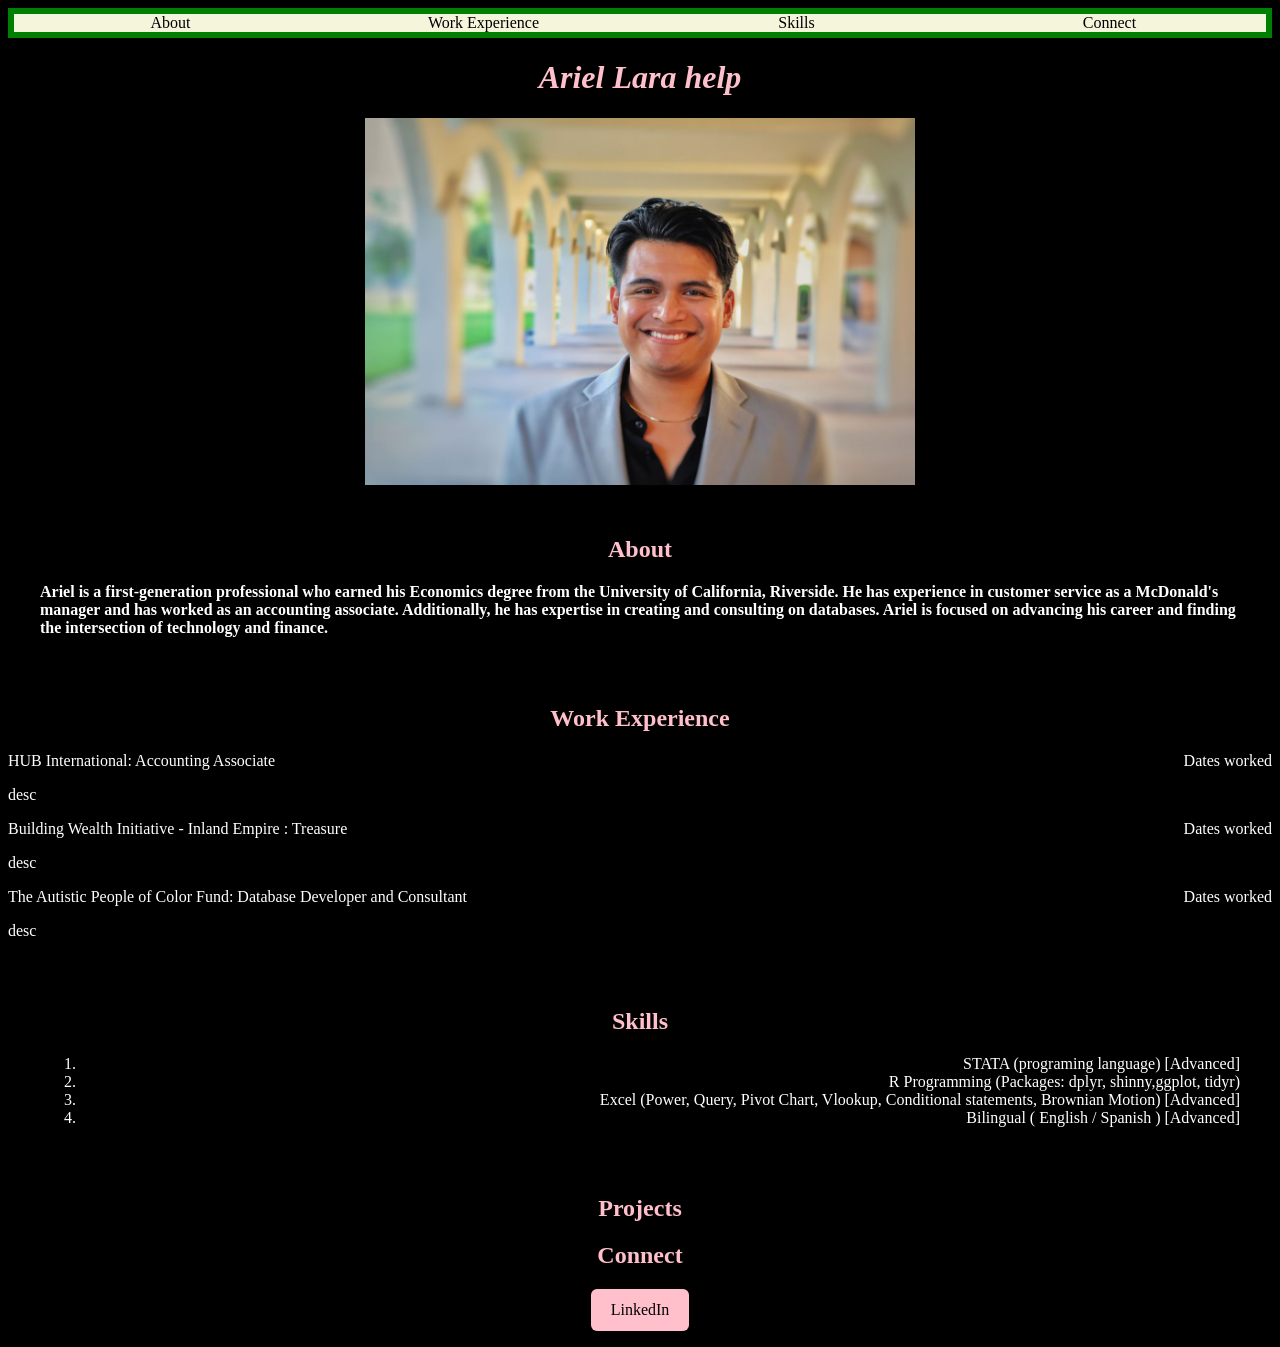
==== booilerplate/index.html @ 80eb22d2 "formatted styles added" ====
<!doctype html>
<html lang="en">
  <head>
    <meta charset="UTF-8" />
    <meta name="viewport" content="width=device-width, initial-scale=1.0" />
    <title>Ariel Lara's Portfolio</title>
    <link rel="stylesheet" href="css/index.css" />

    <nav class="navBars">
      <a class="navBar">About</a>
      <a class="navBar">Work Experience</a>
      <a class="navBar">Skills</a>
      <a class="navBar">Connect</a>
    </nav>
  </head>

  <body>
    <h1>Ariel Lara help</h1>
    <section id="Professional headshot">
      <img
        src="Andre.jpg"
        alt="Professional headshot"
        width="550"
        height="auto"
      />
    </section>
    <section id="about">
      <h2>About</h2>
      <p>
        Ariel is a first-generation professional who earned his Economics degree
        from the University of California, Riverside. He has experience in
        customer service as a McDonald's manager and has worked as an accounting
        associate. Additionally, he has expertise in creating and consulting on
        databases. Ariel is focused on advancing his career and finding the
        intersection of technology and finance.
      </p>
    </section>
    <section id="work-experience">
      <h2>Work Experience</h2>

      <div class="Experiences">
        <div class="expName">HUB International: Accounting Associate</div>
        <div class="expDate">Dates worked</div>
      </div>
      <p class="expDesc">desc</p>

      <div class="Experiences">
        <div class="expName">
          Building Wealth Initiative - Inland Empire : Treasure
        </div>
        <div class="expDate">Dates worked</div>
      </div>
      <p class="expDesc">desc</p>

      <div class="Experiences">
        <div class="expName">
          The Autistic People of Color Fund: Database Developer and Consultant
        </div>
        <div class="expDate">Dates worked</div>
      </div>
      <p class="expDesc">desc</p>
    </section>
    <section id="skills">
      <h2>Skills</h2>

      <ol>
        <li>STATA (programing language) [Advanced]</li>
        <li>R Programming (Packages: dplyr, shinny,ggplot, tidyr)</li>
        <li>
          Excel (Power, Query, Pivot Chart, Vlookup, Conditional statements,
          Brownian Motion) [Advanced]
        </li>
        <li>Bilingual ( English / Spanish ) [Advanced]</li>
      </ol>
    </section>
    <section id="Projects">
      <h2>Projects</h2>
      <ul></ul>
    </section>

    <section id="connect">
      <h2>Connect</h2>
      <p class="LinkedIn">
        <a
          class="btn"
          href="https://www.linkedin.com/in/andre-lara-sanchez"
          target="_blank"
        >
          LinkedIn</a
        >
      </p>
    </section>
  </body>
</html>
---- booilerplate/css/index.css ----
.navBars {
  position: sticky;
  top: 0;
  color: black;
  background-color: beige;
  border: 6px solid green;
  text-align: center;
  display: flex;
}

.navBar {
  position: sticky;
  flex: 1;
}

body {
  color: white;
  background-color: black;
}

h1 {
  text-align: center;
  font-style: italic;
  color: pink;
}

h2 {
  text-align: center;
  color: pink;
}

.Experiences {
  display: flex;
}

.expName {
  flex: 1;
}

#about {
  margin-bottom: 1rem;
  padding: 2rem;
  text-align: left;
  font-weight: bold;
}

#skills {
  padding: 2rem;
  text-align: right;
}

.LinkedIn {
  display: flex;
}

.btn {
  padding: 0.75rem 1.25rem;
  background-color: pink;
  color: black;
  text-decoration: none;
  border-radius: 6px;
  margin: 0 auto;
}

img {
  margin: 0 auto;
  padding: 0 25px;
  display: flex;
}
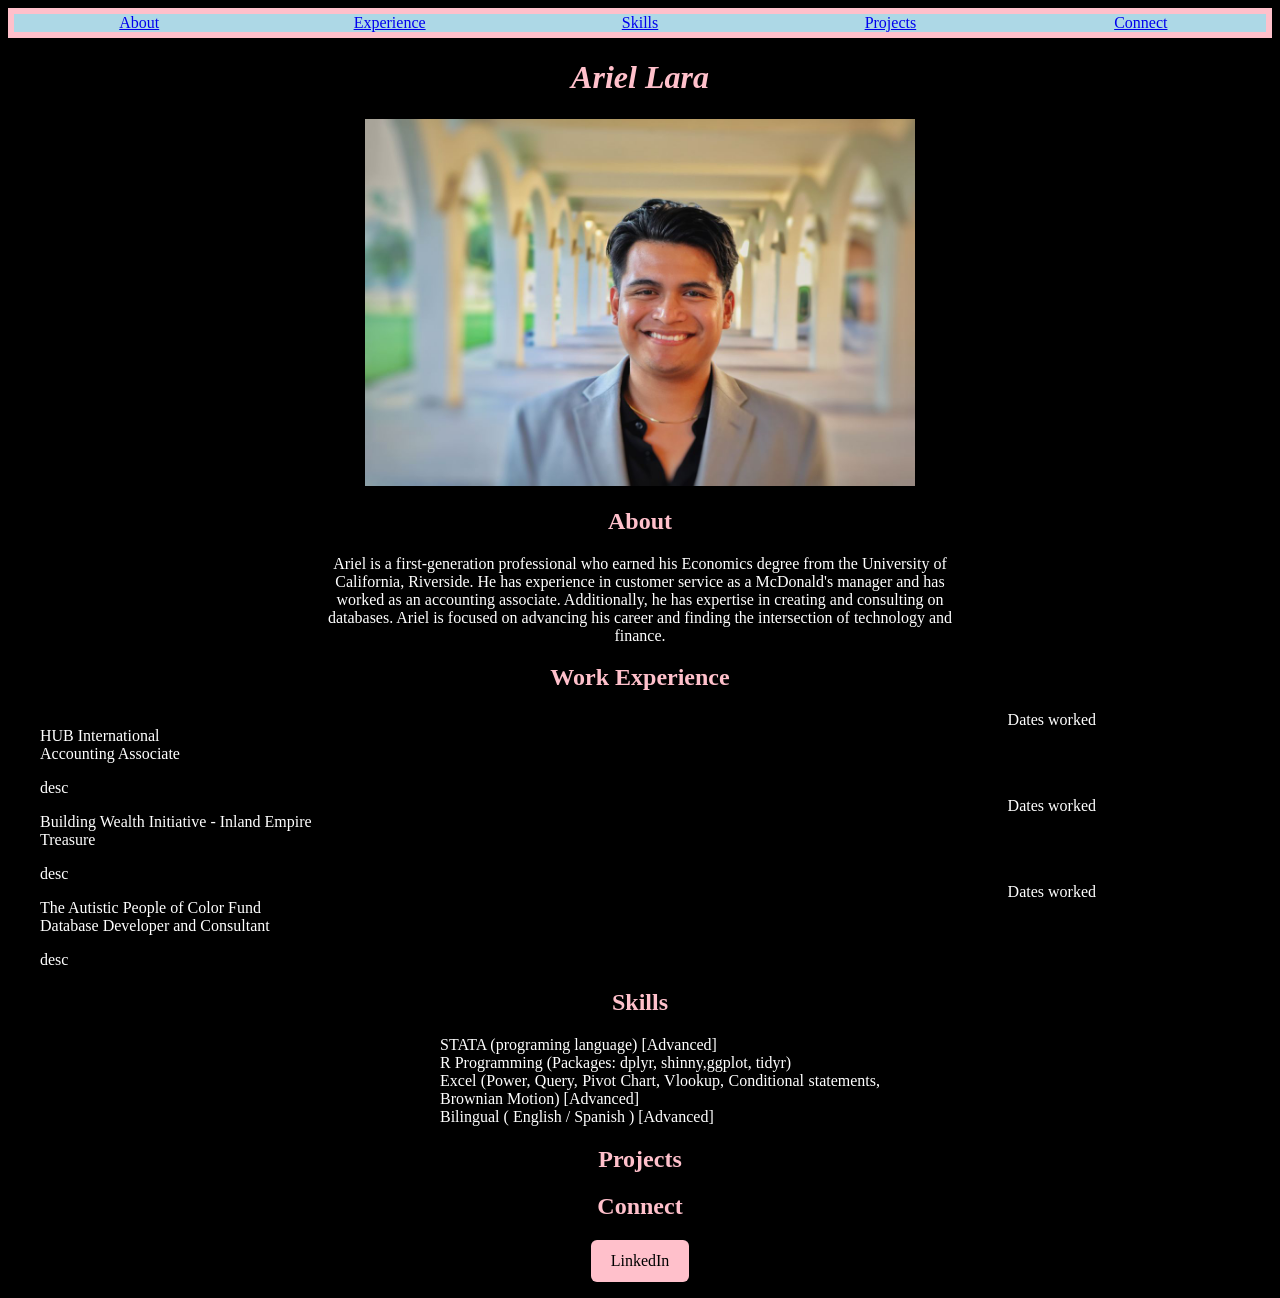
==== commit c95d0f10: "responsiveness added" ====
--- a/booilerplate/index.html
+++ b/booilerplate/index.html
@@ -7,15 +7,16 @@
     <link rel="stylesheet" href="css/index.css" />
 
     <nav class="navBars">
-      <a class="navBar">About</a>
-      <a class="navBar">Work Experience</a>
-      <a class="navBar">Skills</a>
-      <a class="navBar">Connect</a>
+      <a class="navBar" href="#about">About</a>
+      <a class="navBar" href="#work-experience">Experience</a>
+      <a class="navBar" href="#skills">Skills</a>
+      <a class="navBar" href="#Projects">Projects</a>
+      <a class="navBar" href="#connect">Connect</a>
     </nav>
   </head>
 
   <body>
-    <h1>Ariel Lara help</h1>
+    <h1>Ariel Lara</h1>
     <section id="Professional headshot">
       <img
         src="Andre.jpg"
@@ -26,51 +27,57 @@
     </section>
     <section id="about">
       <h2>About</h2>
-      <p>
+      <div class="aboutMeSummary">
         Ariel is a first-generation professional who earned his Economics degree
         from the University of California, Riverside. He has experience in
         customer service as a McDonald's manager and has worked as an accounting
         associate. Additionally, he has expertise in creating and consulting on
         databases. Ariel is focused on advancing his career and finding the
         intersection of technology and finance.
-      </p>
+      </div>
     </section>
     <section id="work-experience">
       <h2>Work Experience</h2>
+      <div class="Experiences">
+        <div class="exp expComp">HUB International</div>
+        <div class="exp expDate">Dates worked</div>
+      </div>
+      <div class="exp expRole">Accounting Associate</div>
+      <p class="exp expDesc">desc</p>
 
       <div class="Experiences">
-        <div class="expName">HUB International: Accounting Associate</div>
-        <div class="expDate">Dates worked</div>
+        <div class="exp expComp">
+          Building Wealth Initiative - Inland Empire
+        </div>
+        <div class="exp expDate">Dates worked</div>
       </div>
-      <p class="expDesc">desc</p>
+      <div class="exp expRole">Treasure</div>
+      <p class="exp expDesc">desc</p>
 
       <div class="Experiences">
-        <div class="expName">
-          Building Wealth Initiative - Inland Empire : Treasure
-        </div>
-        <div class="expDate">Dates worked</div>
+        <div class="exp expComp">The Autistic People of Color Fund</div>
+        <div class="exp expDate">Dates worked</div>
       </div>
-      <p class="expDesc">desc</p>
-
-      <div class="Experiences">
-        <div class="expName">
-          The Autistic People of Color Fund: Database Developer and Consultant
-        </div>
-        <div class="expDate">Dates worked</div>
-      </div>
-      <p class="expDesc">desc</p>
+      <div class="exp expRole">Database Developer and Consultant</div>
+      <p class="exp expDesc">desc</p>
     </section>
     <section id="skills">
       <h2>Skills</h2>
 
-      <ol>
-        <li>STATA (programing language) [Advanced]</li>
-        <li>R Programming (Packages: dplyr, shinny,ggplot, tidyr)</li>
-        <li>
+      <ol class="skill">
+        <ul>
+          STATA (programing language) [Advanced]
+        </ul>
+        <ul>
+          R Programming (Packages: dplyr, shinny,ggplot, tidyr)
+        </ul>
+        <ul>
           Excel (Power, Query, Pivot Chart, Vlookup, Conditional statements,
           Brownian Motion) [Advanced]
-        </li>
-        <li>Bilingual ( English / Spanish ) [Advanced]</li>
+        </ul>
+        <ul>
+          Bilingual ( English / Spanish ) [Advanced]
+        </ul>
       </ol>
     </section>
     <section id="Projects">
--- a/booilerplate/css/index.css
+++ b/booilerplate/css/index.css
@@ -1,21 +1,14 @@
-.navBars {
-  position: sticky;
-  top: 0;
-  color: black;
-  background-color: beige;
-  border: 6px solid green;
-  text-align: center;
-  display: flex;
-}
-
-.navBar {
-  position: sticky;
-  flex: 1;
-}
+/* Moblie first design */
 
 body {
   color: white;
   background-color: black;
+}
+
+img {
+  max-width: 100%;
+  display: block;
+  padding: 0.1em;
 }
 
 h1 {
@@ -29,25 +22,51 @@
   color: pink;
 }
 
+.navBars {
+  position: sticky;
+  top: 0;
+  background-color: lightblue;
+  border: 6px solid pink;
+  text-align: center;
+  display: flex;
+  justify-content: space-between;
+}
+
+.navBar {
+  flex: 1;
+}
+
+/* About me */
+
+.aboutMeSummary {
+  text-align: center;
+  margin: 0 auto;
+  padding: 0 4em;
+}
+
+/* Experinces section */
+
 .Experiences {
   display: flex;
 }
 
-.expName {
-  flex: 1;
+.exp {
+  margin: 0 auto;
+  padding: 0.2em;
 }
 
-#about {
-  margin-bottom: 1rem;
-  padding: 2rem;
-  text-align: left;
-  font-weight: bold;
+.expComp {
+  flex: 1;
+  padding-bottom: 0.05em;
 }
 
-#skills {
-  padding: 2rem;
-  text-align: right;
+.expDesc {
+  padding: 1em;
 }
+
+/* Skills section */
+
+/* Contact section */
 
 .LinkedIn {
   display: flex;
@@ -62,8 +81,60 @@
   margin: 0 auto;
 }
 
-img {
-  margin: 0 auto;
-  padding: 0 25px;
-  display: flex;
+/* ipad layout */
+@media (min-width: 60em) {
+  img {
+    margin: 0 auto;
+  }
+
+  .aboutMeSummary {
+    width: 50%;
+  }
+
+  .Experiences {
+    width: 70rem;
+  }
+  .exp {
+    margin: 0 auto;
+    padding: 0 2rem;
+  }
+
+  .expComp {
+    padding-top: 1rem;
+  }
+
+  .expRole {
+    padding-bottom: 1rem;
+  }
+
+  .skill {
+    text-align: justify;
+    margin: 0 auto;
+    padding: 0 20em;
+    width: 30em;
+  }
 }
+
+/* desktop layout */
+
+@media (min-width: 85em) {
+  body {
+    background-color: pink;
+    color: black;
+  }
+  h2 {
+    color: lightblue;
+    background-color: beige;
+  }
+  .aboutMeSummary {
+    width: 30%;
+  }
+  .exp {
+    margin: 0 auto;
+    padding: 0 3rem;
+  }
+  .btn {
+    background-color: black;
+    color: white;
+  }
+}
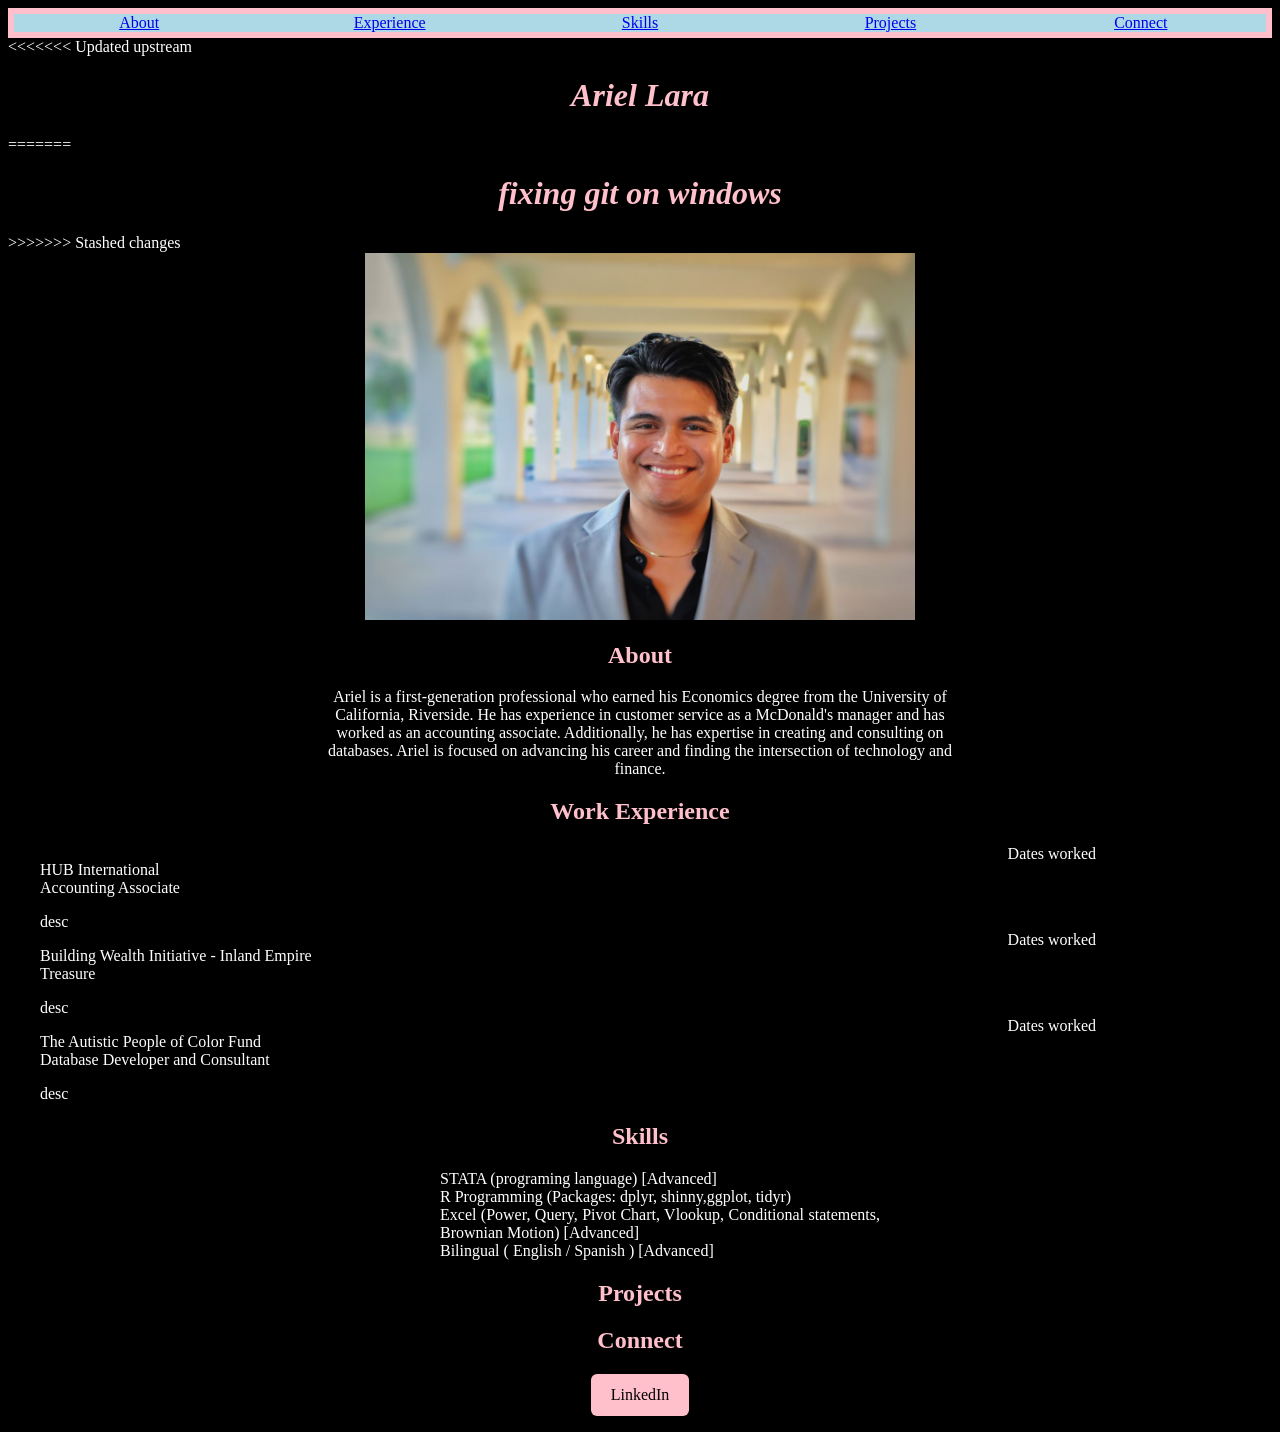
==== commit b956cdfb: "changing to fix git on windows" ====
--- a/booilerplate/index.html
+++ b/booilerplate/index.html
@@ -16,7 +16,11 @@
   </head>
 
   <body>
+<<<<<<< Updated upstream
     <h1>Ariel Lara</h1>
+=======
+    <h1>fixing git on windows</h1>
+>>>>>>> Stashed changes
     <section id="Professional headshot">
       <img
         src="Andre.jpg"
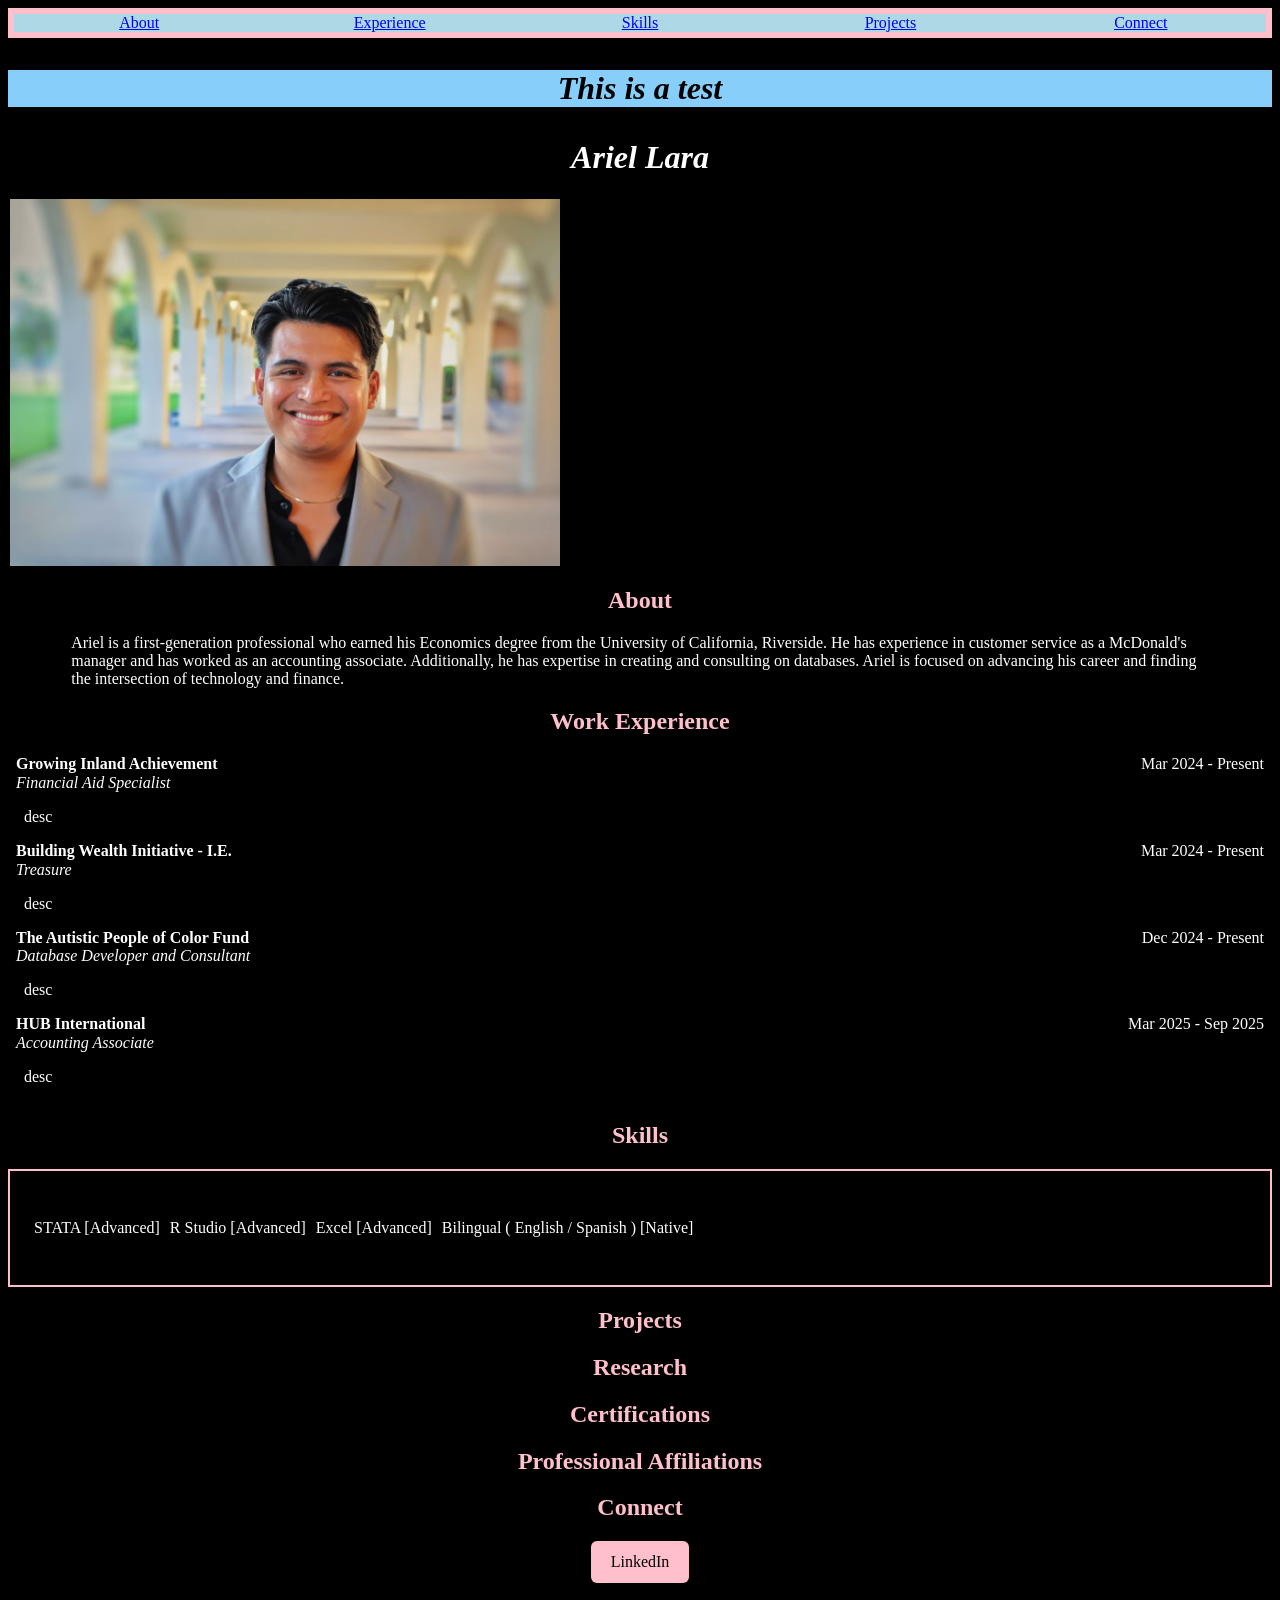
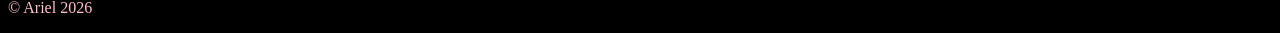
==== commit 4e3a3977: "js added, created footer and skills" ====
--- a/booilerplate/index.html
+++ b/booilerplate/index.html
@@ -16,12 +16,8 @@
   </head>
 
   <body>
-<<<<<<< Updated upstream
-    <h1>Ariel Lara</h1>
-=======
-    <h1>fixing git on windows</h1>
->>>>>>> Stashed changes
-    <section id="Professional headshot">
+    <h1 class="nameHeader">Ariel Lara</h1>
+    <section id="professional-headshot">
       <img
         src="Andre.jpg"
         alt="Professional headshot"
@@ -29,6 +25,7 @@
         height="auto"
       />
     </section>
+    
     <section id="about">
       <h2>About</h2>
       <div class="aboutMeSummary">
@@ -40,53 +37,61 @@
         intersection of technology and finance.
       </div>
     </section>
+    
     <section id="work-experience">
       <h2>Work Experience</h2>
       <div class="Experiences">
-        <div class="exp expComp">HUB International</div>
-        <div class="exp expDate">Dates worked</div>
+        <div class="exp expComp">Growing Inland Achievement</div>
+        <div class="exp expDate">Mar 2024 - Present</div>
       </div>
-      <div class="exp expRole">Accounting Associate</div>
+      <div class="exp expRole">Financial Aid Specialist</div>
       <p class="exp expDesc">desc</p>
 
       <div class="Experiences">
         <div class="exp expComp">
-          Building Wealth Initiative - Inland Empire
+          Building Wealth Initiative - I.E.
         </div>
-        <div class="exp expDate">Dates worked</div>
+        <div class="exp expDate">Mar 2024 - Present</div>
       </div>
       <div class="exp expRole">Treasure</div>
       <p class="exp expDesc">desc</p>
 
       <div class="Experiences">
         <div class="exp expComp">The Autistic People of Color Fund</div>
-        <div class="exp expDate">Dates worked</div>
+        <div class="exp expDate">Dec 2024 - Present</div>
       </div>
       <div class="exp expRole">Database Developer and Consultant</div>
       <p class="exp expDesc">desc</p>
+
+    <div class="Experiences">
+      <div class="exp expComp">HUB International</div>
+      <div class="exp expDate">Mar 2025 - Sep 2025</div>
+    </div>
+    <div class="exp expRole">Accounting Associate</div>
+    <p class="exp expDesc">desc</p>
     </section>
+    
     <section id="skills">
       <h2>Skills</h2>
+        <ul></ul>
+    </section>
 
-      <ol class="skill">
-        <ul>
-          STATA (programing language) [Advanced]
-        </ul>
-        <ul>
-          R Programming (Packages: dplyr, shinny,ggplot, tidyr)
-        </ul>
-        <ul>
-          Excel (Power, Query, Pivot Chart, Vlookup, Conditional statements,
-          Brownian Motion) [Advanced]
-        </ul>
-        <ul>
-          Bilingual ( English / Spanish ) [Advanced]
-        </ul>
-      </ol>
-    </section>
     <section id="Projects">
       <h2>Projects</h2>
       <ul></ul>
+    </section>
+
+    <section id="Research">
+      <h2>Research</h2>   
+    </section>
+
+    <section id="Certifications">
+          <h2>Certifications </h2>        
+     </section>
+
+    
+    <section id="Professional-Affiliations">
+      <h2>Professional Affiliations </h2>
     </section>
 
     <section id="connect">
@@ -100,6 +105,11 @@
           LinkedIn</a
         >
       </p>
-    </section>
+
+    <footer class="copyright">
+    
+    </footer>
+    <script src="js/index.js" defer ></script>    
   </body>
+  
 </html>
--- a/booilerplate/css/index.css
+++ b/booilerplate/css/index.css
@@ -14,7 +14,7 @@
 h1 {
   text-align: center;
   font-style: italic;
-  color: pink;
+  color: white;
 }
 
 h2 {
@@ -39,9 +39,9 @@
 /* About me */
 
 .aboutMeSummary {
-  text-align: center;
+  text-align: left;
   margin: 0 auto;
-  padding: 0 4em;
+  width: 90%;
 }
 
 /* Experinces section */
@@ -52,12 +52,17 @@
 
 .exp {
   margin: 0 auto;
-  padding: 0.2em;
+  padding: 0 0.5em;
 }
 
 .expComp {
   flex: 1;
   padding-bottom: 0.05em;
+  font-weight: bold;
+}
+
+.expRole {
+  font-style: italic;
 }
 
 .expDesc {
@@ -65,6 +70,16 @@
 }
 
 /* Skills section */
+
+.flex-list {
+  display: flex;
+  list-style: none;
+  gap: 10px;
+  margin: 0 auto;
+  border: 2px solid pink;  
+  padding: 3rem 1.5em;
+
+}
 
 /* Contact section */
 
@@ -81,8 +96,8 @@
   margin: 0 auto;
 }
 
-/* ipad layout */
-@media (min-width: 60em) {
+/* ipad layout 
+@media (min-width: 5em) {
   img {
     margin: 0 auto;
   }
@@ -108,14 +123,13 @@
   }
 
   .skill {
-    text-align: justify;
+    text-align: left;
     margin: 0 auto;
-    padding: 0 20em;
-    width: 30em;
-  }
+     padding: 0 20em; 
+    width: 30em; } 
 }
 
-/* desktop layout */
+ desktop layout 
 
 @media (min-width: 85em) {
   body {
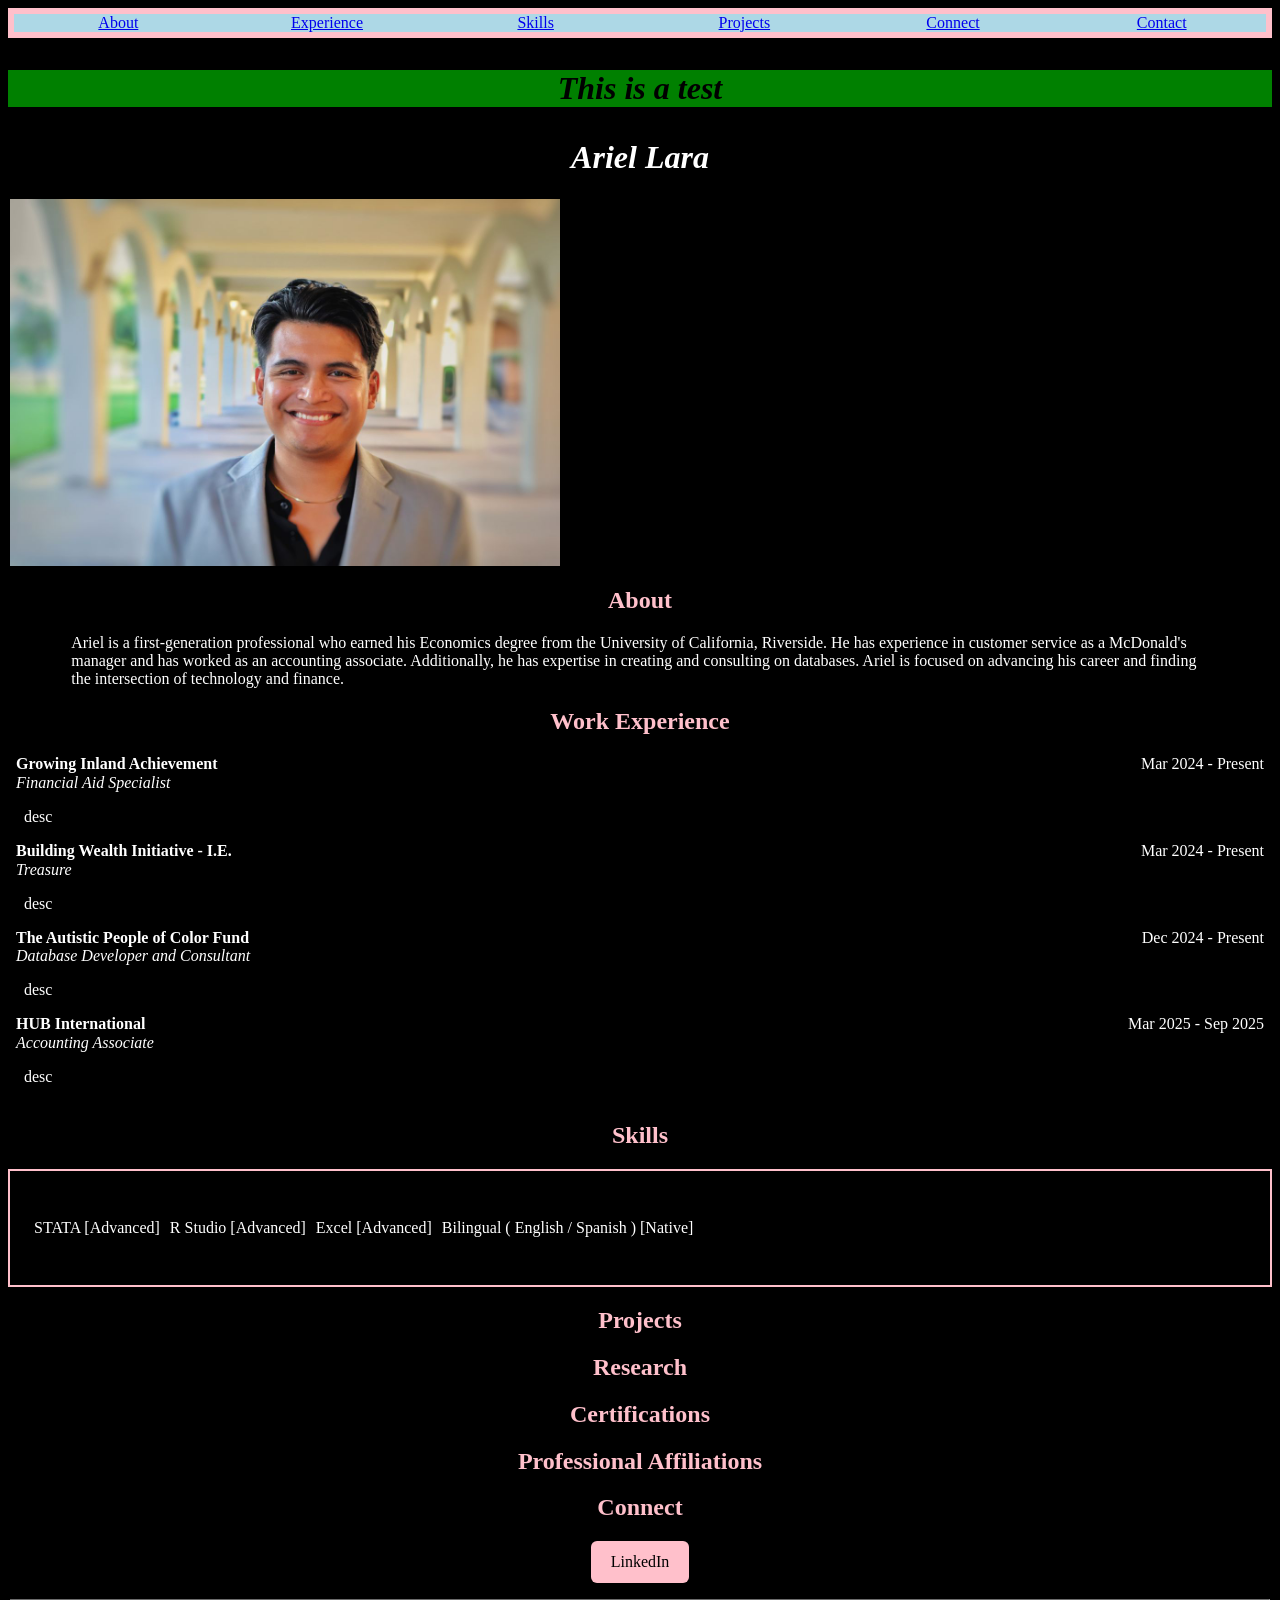
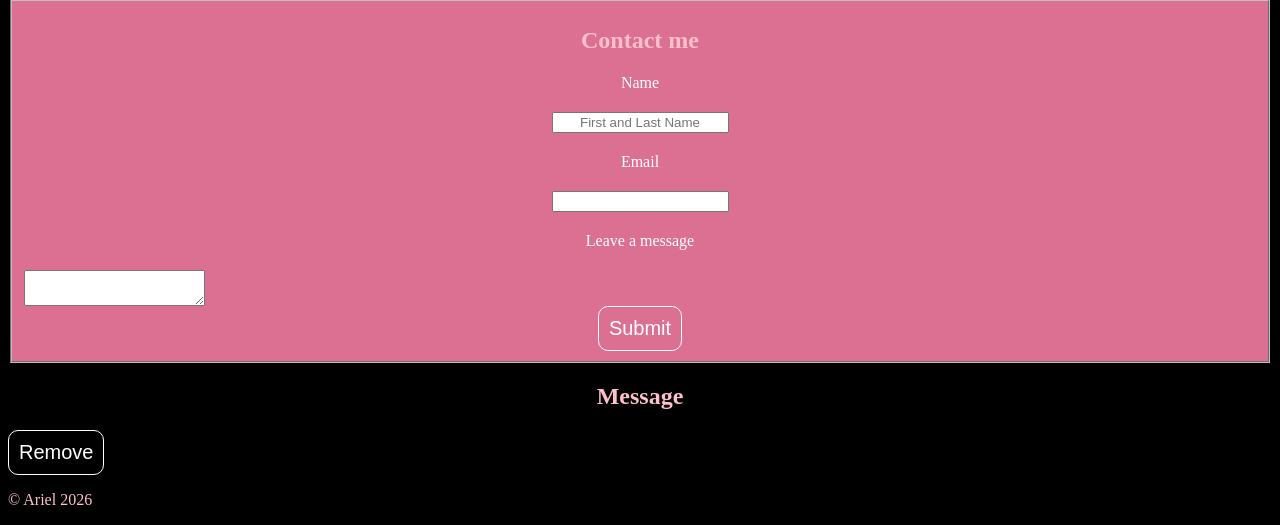
==== commit 21fd1777: "form and functionallity added" ====
--- a/booilerplate/index.html
+++ b/booilerplate/index.html
@@ -12,6 +12,7 @@
       <a class="navBar" href="#skills">Skills</a>
       <a class="navBar" href="#Projects">Projects</a>
       <a class="navBar" href="#connect">Connect</a>
+      <a class="navBar" href="#leave_message">Contact</a>
     </nav>
   </head>
 
@@ -96,20 +97,36 @@
 
     <section id="connect">
       <h2>Connect</h2>
-      <p class="LinkedIn">
-        <a
-          class="btn"
-          href="https://www.linkedin.com/in/andre-lara-sanchez"
-          target="_blank"
-        >
-          LinkedIn</a
-        >
-      </p>
+        <p class="LinkedIn">
+          <a class="btn" 
+              href="https://www.linkedin.com/in/andre-lara-sanchez"
+                target="_blank">
+                  LinkedIn </a>
+        </p>
+    </section>
+    
+      <fieldset id="newMessage">
+        <h2>Contact me</h2>
+          <form action="https://httpbin.org/post" method="post" name="leave_message">
+            <label for="name">Name</label> 
+              <input type="text" id='usersNames' name='usersNames'  placeholder="First and Last Name">
+            <label for="email">Email</label>
+              <input type="email" id="usersEmail" name='usersEmail' >
+            <label for="textarea">Leave a message</label>
+              <textarea id="usersMessage" name="usersMessage" ></textarea>
+              <button type="submit">Submit</button>
+          <!-- </form> -->
+      </fieldset>
+      <section id="messages">
+        <h2>Message</h2>
+        <ul>
+          
+        </ul>
 
-    <footer class="copyright">
-    
-    </footer>
+      </section>
+    <footer class="copyright"></footer>
     <script src="js/index.js" defer ></script>    
+    <script src="js/test.js" defer></script>
   </body>
   
 </html>
--- a/booilerplate/css/index.css
+++ b/booilerplate/css/index.css
@@ -152,3 +152,51 @@
     color: white;
   }
 }
+
+
+/* Handling Message Form */
+
+#newMessage {
+   text-align: center;
+   background-color: palevioletred;
+   
+}
+
+/*  #usersNames {
+  display: block;
+  
+} */
+ 
+label, input {
+  text-align: center;
+ display: block;
+ margin: 20px auto; 
+}
+
+ #usersMessage, 
+ input[type="submit"] {
+  display: block;
+}
+
+button {
+  font-size: 20px;
+  font-weight: 400;
+  background: transparent;
+  border: 1px solid white;
+  border-radius: 10px;
+  color: white;
+  padding: 10px;
+  cursor: pointer;
+  transform-origin: center bottom;
+  transition: all .1s ease-in;
+  
+}
+
+button:hover {
+  transform: scaley(1.05);
+}
+
+button:active {
+  font-weight: 600;
+  transform: scalex(1.1) scaley(.98);
+}
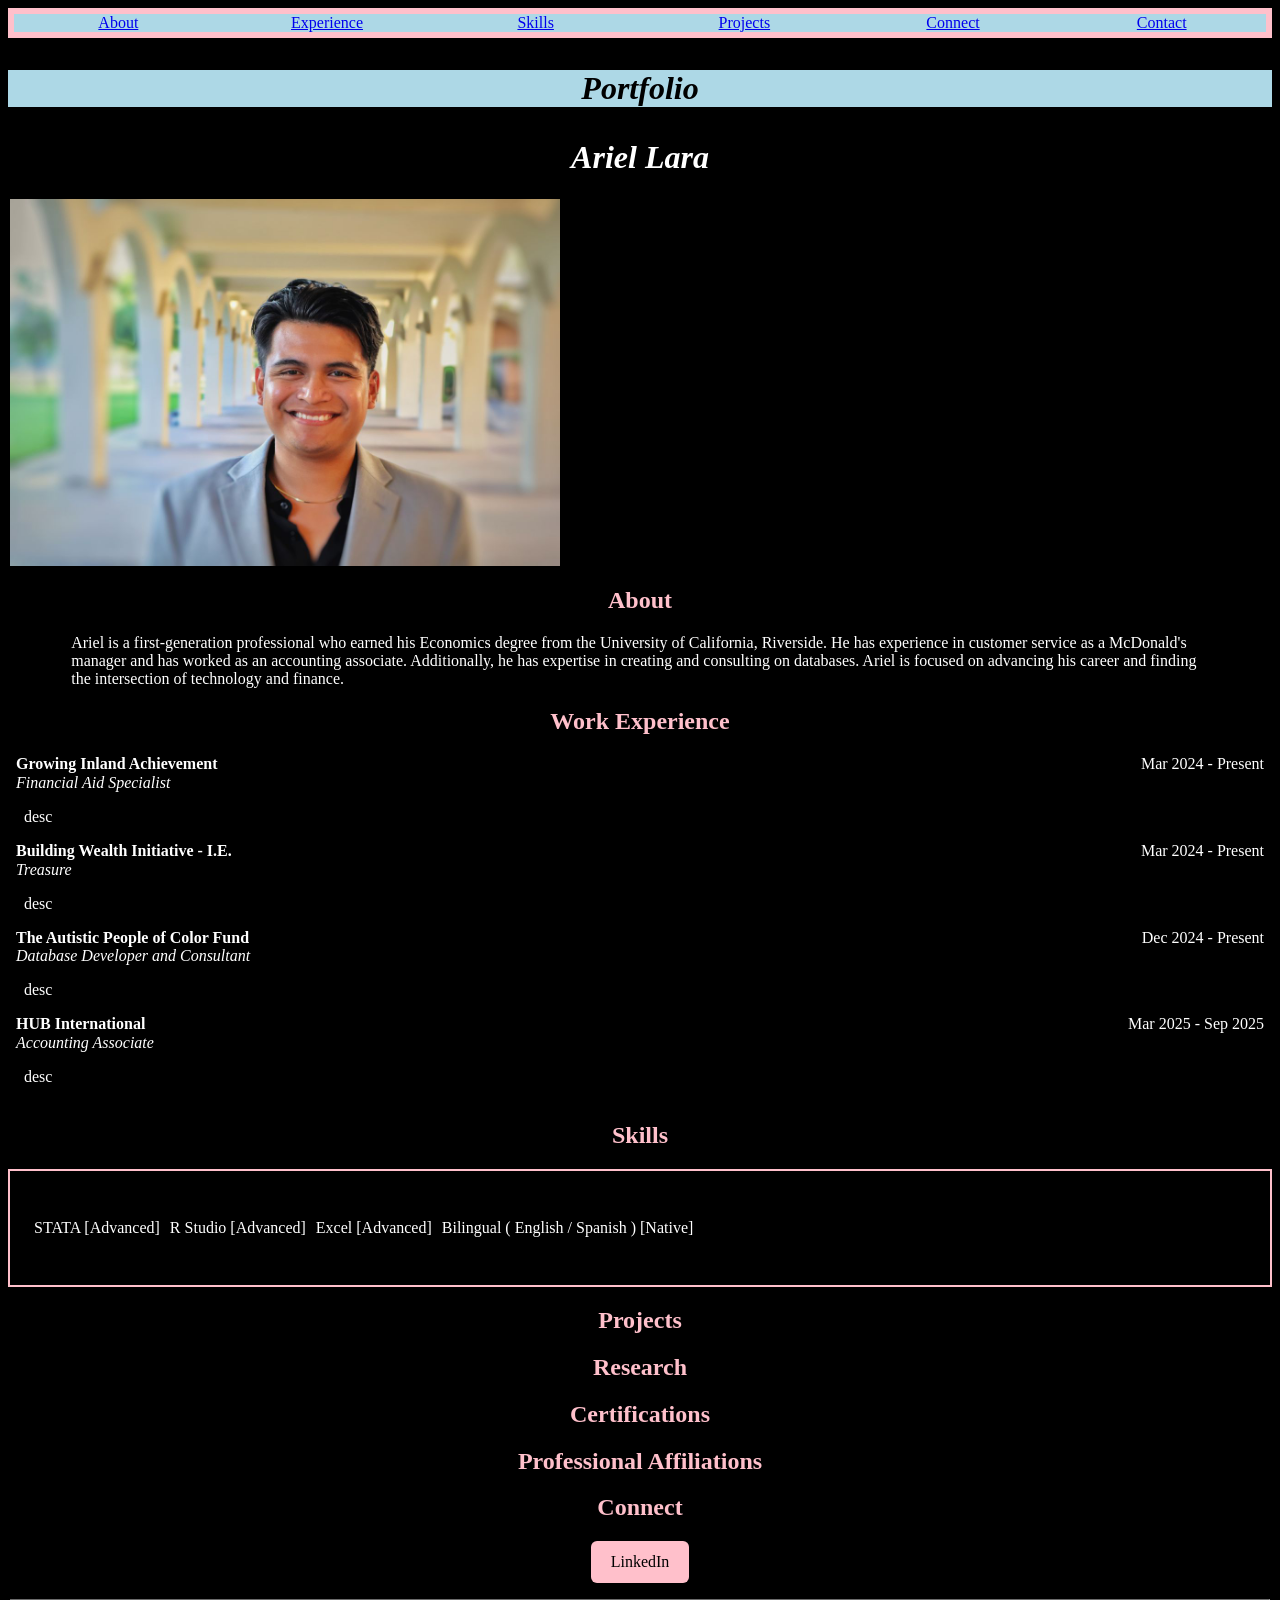
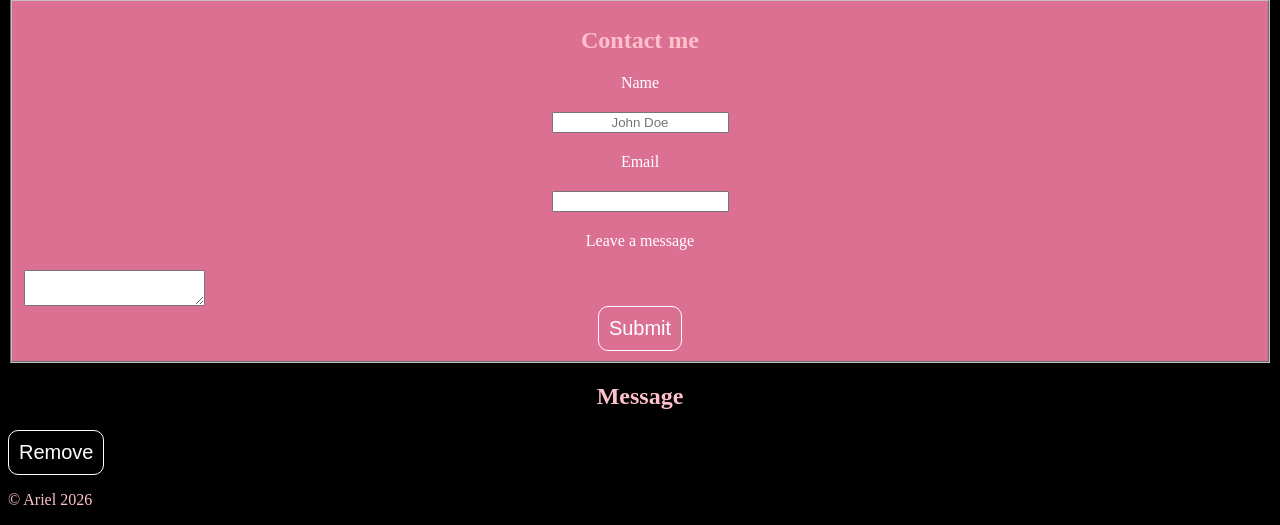
==== commit 5be3ceeb: "API fetch completed" ====
--- a/booilerplate/index.html
+++ b/booilerplate/index.html
@@ -109,7 +109,7 @@
         <h2>Contact me</h2>
           <form action="https://httpbin.org/post" method="post" name="leave_message">
             <label for="name">Name</label> 
-              <input type="text" id='usersNames' name='usersNames'  placeholder="First and Last Name">
+              <input type="text" id='usersNames' name='usersNames'  placeholder="John Doe">
             <label for="email">Email</label>
               <input type="email" id="usersEmail" name='usersEmail' >
             <label for="textarea">Leave a message</label>
@@ -125,8 +125,10 @@
 
       </section>
     <footer class="copyright"></footer>
+    
     <script src="js/index.js" defer ></script>    
     <script src="js/test.js" defer></script>
+    
   </body>
   
 </html>
--- a/booilerplate/css/index.css
+++ b/booilerplate/css/index.css
@@ -76,9 +76,19 @@
   list-style: none;
   gap: 10px;
   margin: 0 auto;
-  border: 2px solid pink;  
+  border: 2px solid pink;
   padding: 3rem 1.5em;
-
+}
+
+/* Projects section */
+
+.pflex-list {
+  display: flex;
+  list-style: none;
+  gap: 10px;
+  margin: 0 auto;
+  border: 2px solid pink;
+  padding: 3rem 1.5em;
 }
 
 /* Contact section */
@@ -157,24 +167,24 @@
 /* Handling Message Form */
 
 #newMessage {
-   text-align: center;
-   background-color: palevioletred;
-   
+  text-align: center;
+  background-color: palevioletred;
 }
 
 /*  #usersNames {
   display: block;
   
 } */
- 
-label, input {
-  text-align: center;
- display: block;
- margin: 20px auto; 
-}
-
- #usersMessage, 
- input[type="submit"] {
+
+label,
+input {
+  text-align: center;
+  display: block;
+  margin: 20px auto;
+}
+
+#usersMessage,
+input[type="submit"] {
   display: block;
 }
 
@@ -188,8 +198,7 @@
   padding: 10px;
   cursor: pointer;
   transform-origin: center bottom;
-  transition: all .1s ease-in;
-  
+  transition: all 0.1s ease-in;
 }
 
 button:hover {
@@ -198,5 +207,5 @@
 
 button:active {
   font-weight: 600;
-  transform: scalex(1.1) scaley(.98);
-}+  transform: scalex(1.1) scaley(0.98);
+}
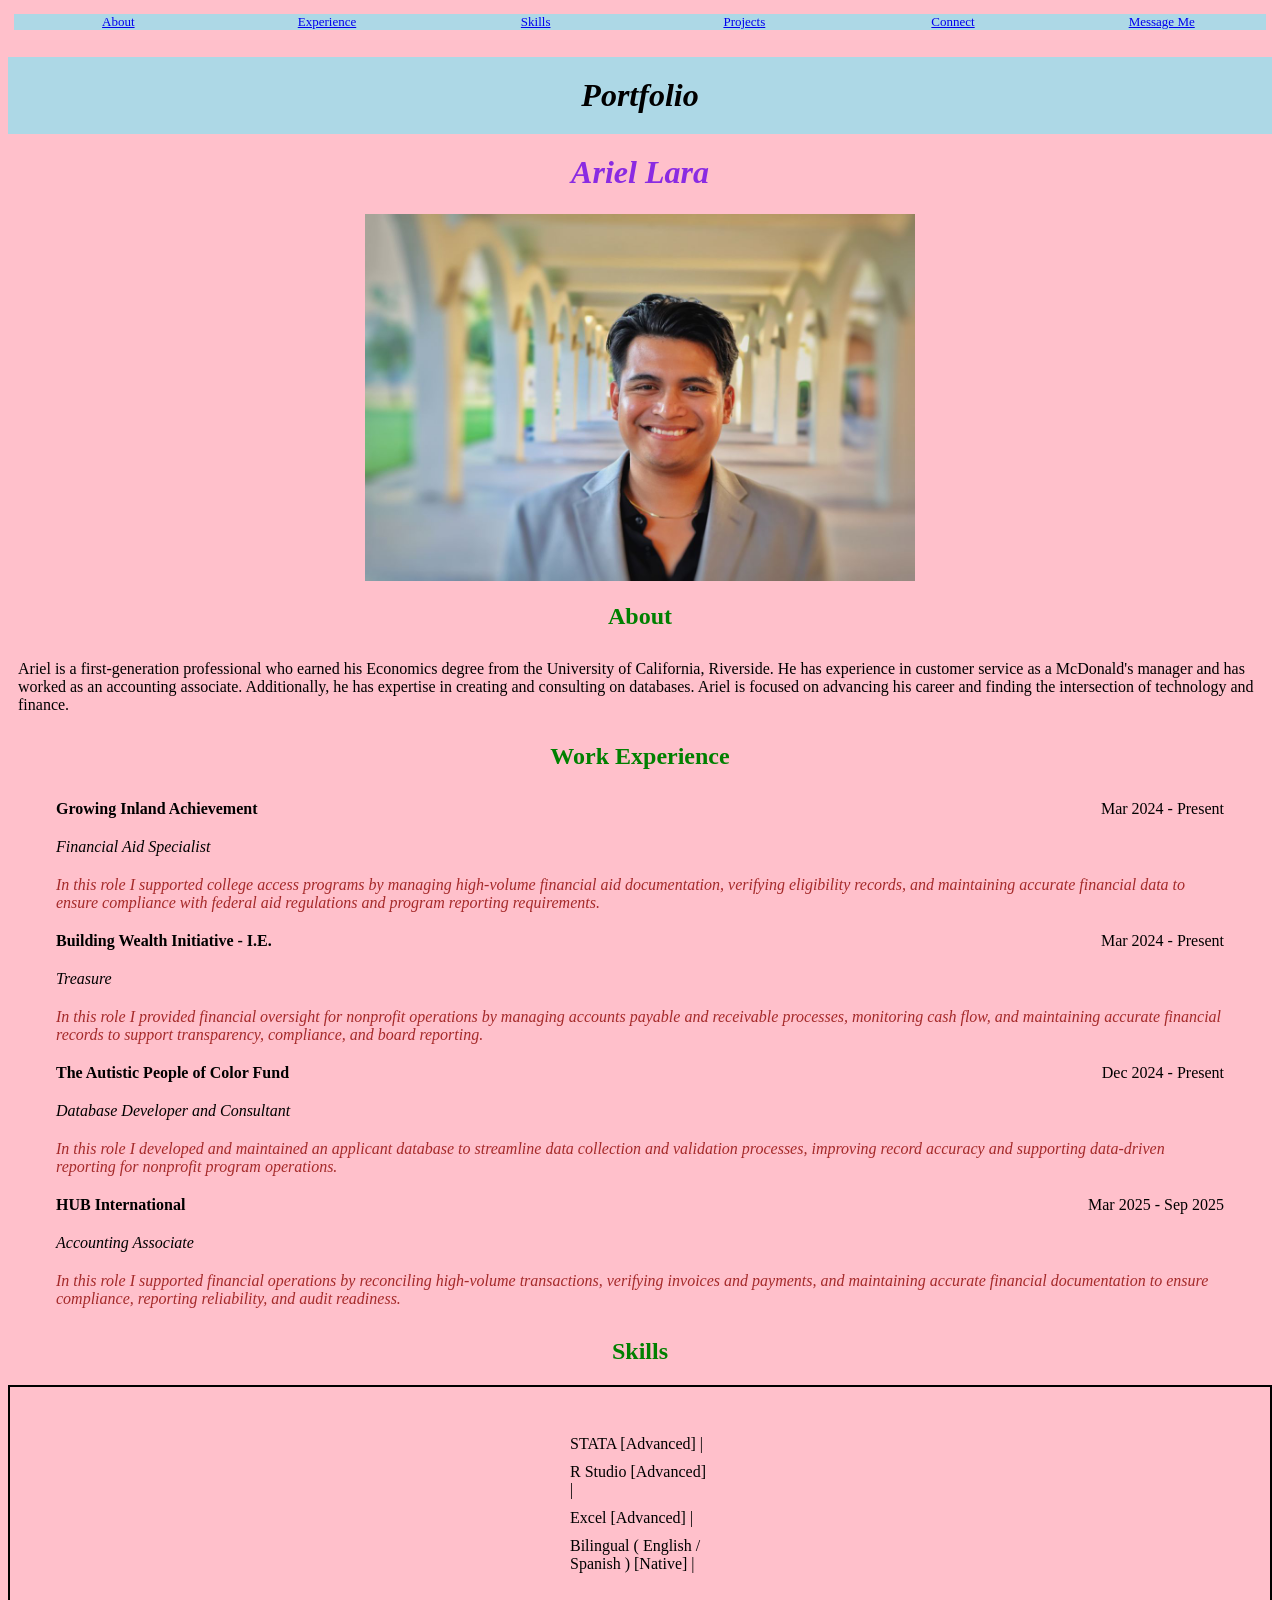
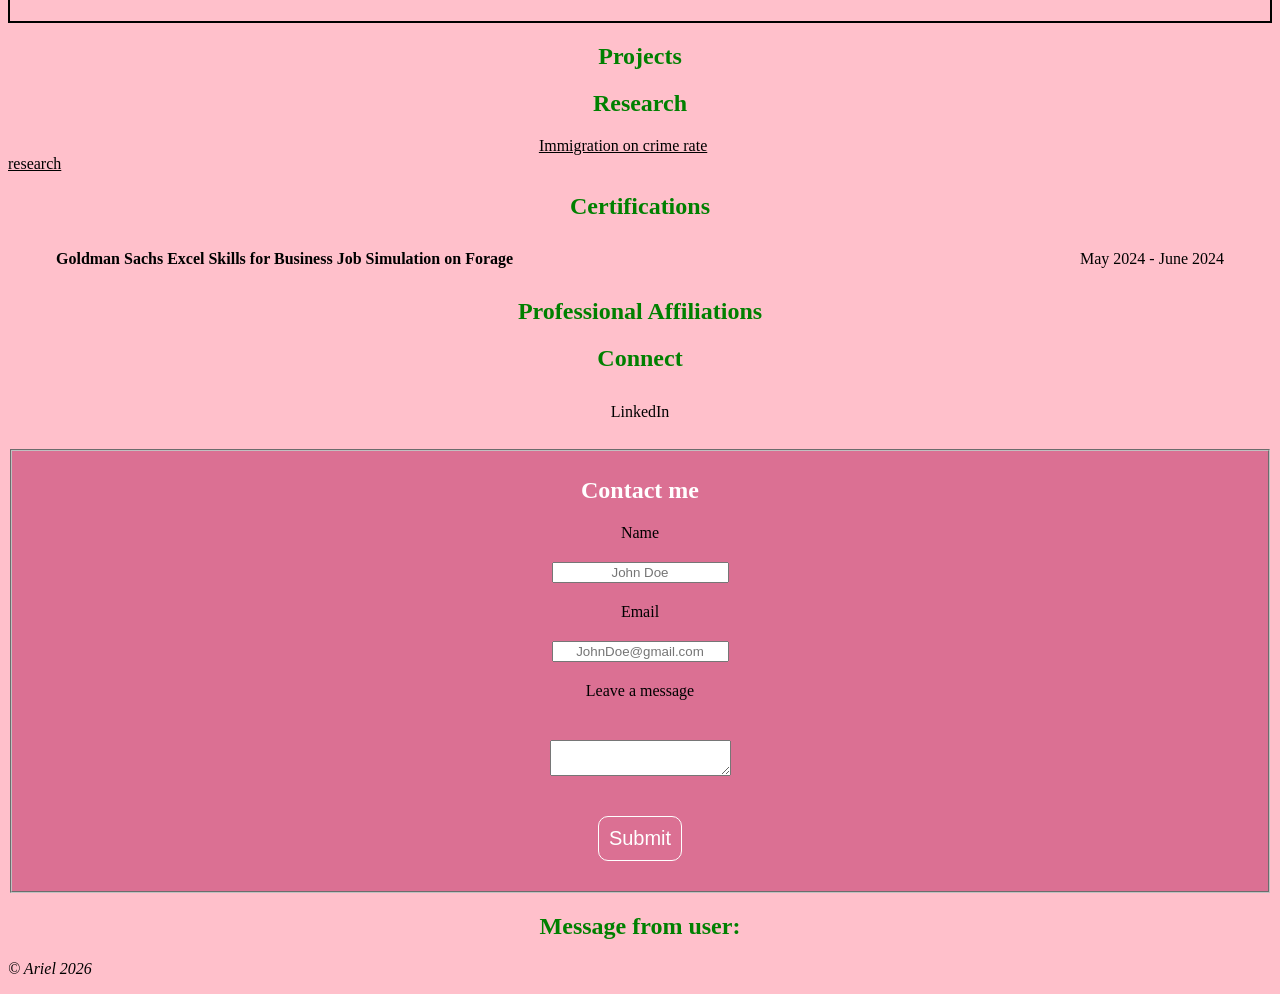
==== commit 257a8f73: "final submition" ====
--- a/booilerplate/index.html
+++ b/booilerplate/index.html
@@ -12,7 +12,7 @@
       <a class="navBar" href="#skills">Skills</a>
       <a class="navBar" href="#Projects">Projects</a>
       <a class="navBar" href="#connect">Connect</a>
-      <a class="navBar" href="#leave_message">Contact</a>
+      <a class="navBar" href="#newMessage">Message Me</a>
     </nav>
   </head>
 
@@ -20,13 +20,13 @@
     <h1 class="nameHeader">Ariel Lara</h1>
     <section id="professional-headshot">
       <img
-        src="Andre.jpg"
+        src="photos/Andre.jpg"
         alt="Professional headshot"
         width="550"
         height="auto"
       />
     </section>
-    
+
     <section id="about">
       <h2>About</h2>
       <div class="aboutMeSummary">
@@ -38,7 +38,7 @@
         intersection of technology and finance.
       </div>
     </section>
-    
+
     <section id="work-experience">
       <h2>Work Experience</h2>
       <div class="Experiences">
@@ -46,35 +46,53 @@
         <div class="exp expDate">Mar 2024 - Present</div>
       </div>
       <div class="exp expRole">Financial Aid Specialist</div>
-      <p class="exp expDesc">desc</p>
+      <p class="exp expDesc">
+        In this role I supported college access programs by managing high-volume
+        financial aid documentation, verifying eligibility records, and
+        maintaining accurate financial data to ensure compliance with federal
+        aid regulations and program reporting requirements.
+      </p>
 
       <div class="Experiences">
-        <div class="exp expComp">
-          Building Wealth Initiative - I.E.
-        </div>
+        <div class="exp expComp">Building Wealth Initiative - I.E.</div>
         <div class="exp expDate">Mar 2024 - Present</div>
       </div>
       <div class="exp expRole">Treasure</div>
-      <p class="exp expDesc">desc</p>
+      <p class="exp expDesc">
+        In this role I provided financial oversight for nonprofit operations by
+        managing accounts payable and receivable processes, monitoring cash
+        flow, and maintaining accurate financial records to support
+        transparency, compliance, and board reporting.
+      </p>
 
       <div class="Experiences">
         <div class="exp expComp">The Autistic People of Color Fund</div>
         <div class="exp expDate">Dec 2024 - Present</div>
       </div>
       <div class="exp expRole">Database Developer and Consultant</div>
-      <p class="exp expDesc">desc</p>
+      <p class="exp expDesc">
+        In this role I developed and maintained an applicant database to
+        streamline data collection and validation processes, improving record
+        accuracy and supporting data-driven reporting for nonprofit program
+        operations.
+      </p>
 
-    <div class="Experiences">
-      <div class="exp expComp">HUB International</div>
-      <div class="exp expDate">Mar 2025 - Sep 2025</div>
-    </div>
-    <div class="exp expRole">Accounting Associate</div>
-    <p class="exp expDesc">desc</p>
+      <div class="Experiences">
+        <div class="exp expComp">HUB International</div>
+        <div class="exp expDate">Mar 2025 - Sep 2025</div>
+      </div>
+      <div class="exp expRole">Accounting Associate</div>
+      <p class="exp expDesc">
+        In this role I supported financial operations by reconciling high-volume
+        transactions, verifying invoices and payments, and maintaining accurate
+        financial documentation to ensure compliance, reporting reliability, and
+        audit readiness.
+      </p>
     </section>
-    
+
     <section id="skills">
       <h2>Skills</h2>
-        <ul></ul>
+      <ul></ul>
     </section>
 
     <section id="Projects">
@@ -83,52 +101,90 @@
     </section>
 
     <section id="Research">
-      <h2>Research</h2>   
+      <h2>Research</h2>
+      <a class="crimeReg" href="research.html">
+        Immigration on crime rate research
+      </a>
     </section>
 
     <section id="Certifications">
-          <h2>Certifications </h2>        
-     </section>
+      <h2>Certifications</h2>
+      <a class="Experiences">
+        <div class="exp expComp">
+          Goldman Sachs Excel Skills for Business Job Simulation on Forage
+        </div>
+        <div class="exp expDate">May 2024 - June 2024</div>
+      </a>
+      <!-- <p class="exp expDesc">
+        1) Acquired proficient command of Excel functionalities and data
+        analysis techniques, including data cleansing, and manipulation, and
+        conditional formatting techniques.
+      </p>
 
-    
+      <p class="exp expDesc">
+        2) Acquired proficiency in automation by learning to record macros and
+        script in Visual Basic for Applications (VBA), developing two functional
+        macros integrated with buttons using account sales data.
+      </p>
+
+      <p class="exp expDesc">
+        3) Gained expertise in data visualization and storytelling using Excel
+        and PowerPoint by creating impactful charts and interactive dashboards.
+      </p> -->
+    </section>
+
     <section id="Professional-Affiliations">
-      <h2>Professional Affiliations </h2>
+      <h2>Professional Affiliations</h2>
     </section>
 
     <section id="connect">
       <h2>Connect</h2>
-        <p class="LinkedIn">
-          <a class="btn" 
-              href="https://www.linkedin.com/in/andre-lara-sanchez"
-                target="_blank">
-                  LinkedIn </a>
-        </p>
+      <p class="LinkedIn">
+        <a
+          class="btn"
+          href="https://www.linkedin.com/in/andre-lara-sanchez"
+          target="_blank"
+        >
+          LinkedIn
+        </a>
+      </p>
     </section>
-    
-      <fieldset id="newMessage">
-        <h2>Contact me</h2>
-          <form action="https://httpbin.org/post" method="post" name="leave_message">
-            <label for="name">Name</label> 
-              <input type="text" id='usersNames' name='usersNames'  placeholder="John Doe">
-            <label for="email">Email</label>
-              <input type="email" id="usersEmail" name='usersEmail' >
-            <label for="textarea">Leave a message</label>
-              <textarea id="usersMessage" name="usersMessage" ></textarea>
-              <button type="submit">Submit</button>
-          <!-- </form> -->
-      </fieldset>
-      <section id="messages">
-        <h2>Message</h2>
-        <ul>
-          
-        </ul>
 
-      </section>
+    <fieldset id="newMessage">
+      <h2>Contact me</h2>
+      <form
+        action="https://httpbin.org/post"
+        method="post"
+        name="leave_message"
+      >
+        <label for="usersNames">Name</label>
+        <input
+          type="text"
+          id="usersNames"
+          name="usersNames"
+          placeholder="John Doe"
+        />
+
+        <label for="usersEmail">Email</label>
+        <input
+          type="email"
+          id="usersEmail"
+          name="usersEmail"
+          placeholder="JohnDoe@gmail.com"
+        />
+
+        <label for="usersMessage">Leave a message</label>
+        <textarea id="usersMessage" name="usersMessage"></textarea>
+        <button type="submit">Submit</button>
+      </form>
+    </fieldset>
+    <section id="messages">
+      <h2>Message from user:</h2>
+      <ul></ul>
+    </section>
     <footer class="copyright"></footer>
-    
-    <script src="js/index.js" defer ></script>    
+
+    <script src="js/index.js" defer></script>
     <script src="js/test.js" defer></script>
-    
   </body>
-  
 </html>
--- a/booilerplate/css/index.css
+++ b/booilerplate/css/index.css
@@ -30,6 +30,7 @@
   text-align: center;
   display: flex;
   justify-content: space-between;
+  font-size: small;
 }
 
 .navBar {
@@ -41,7 +42,8 @@
 .aboutMeSummary {
   text-align: left;
   margin: 0 auto;
-  width: 90%;
+  padding: 10px;
+  /* width: 95%; */
 }
 
 /* Experinces section */
@@ -66,7 +68,9 @@
 }
 
 .expDesc {
+  color: bisque;
   padding: 1em;
+  font-style: italic;
 }
 
 /* Skills section */
@@ -78,17 +82,39 @@
   margin: 0 auto;
   border: 2px solid pink;
   padding: 3rem 1.5em;
+  display: flex;
+  flex-wrap: wrap;
 }
 
 /* Projects section */
 
 .pflex-list {
   display: flex;
+  flex-wrap: wrap;
+
   list-style: none;
   gap: 10px;
   margin: 0 auto;
   border: 2px solid pink;
   padding: 3rem 1.5em;
+}
+
+.pflex-list li::before {
+  content: " Repo: ";
+  color: yellow;
+}
+
+.pflex-list li::after {
+  content: " | ";
+  color: red;
+}
+
+/* Research */
+
+.crimeReg {
+  color: white;
+  margin: auto;
+  padding: 0 20%;
 }
 
 /* Contact section */
@@ -106,75 +132,15 @@
   margin: 0 auto;
 }
 
-/* ipad layout 
-@media (min-width: 5em) {
-  img {
-    margin: 0 auto;
-  }
-
-  .aboutMeSummary {
-    width: 50%;
-  }
-
-  .Experiences {
-    width: 70rem;
-  }
-  .exp {
-    margin: 0 auto;
-    padding: 0 2rem;
-  }
-
-  .expComp {
-    padding-top: 1rem;
-  }
-
-  .expRole {
-    padding-bottom: 1rem;
-  }
-
-  .skill {
-    text-align: left;
-    margin: 0 auto;
-     padding: 0 20em; 
-    width: 30em; } 
-}
-
- desktop layout 
-
-@media (min-width: 85em) {
-  body {
-    background-color: pink;
-    color: black;
-  }
-  h2 {
-    color: lightblue;
-    background-color: beige;
-  }
-  .aboutMeSummary {
-    width: 30%;
-  }
-  .exp {
-    margin: 0 auto;
-    padding: 0 3rem;
-  }
-  .btn {
-    background-color: black;
-    color: white;
-  }
-}
-
-
 /* Handling Message Form */
 
+#newMessage h2 {
+  color: white;
+}
+
 #newMessage {
-  text-align: center;
   background-color: palevioletred;
 }
-
-/*  #usersNames {
-  display: block;
-  
-} */
 
 label,
 input {
@@ -183,9 +149,9 @@
   margin: 20px auto;
 }
 
-#usersMessage,
-input[type="submit"] {
-  display: block;
+#usersMessage {
+  display: block;
+  margin: 40px auto;
 }
 
 button {
@@ -209,3 +175,118 @@
   font-weight: 600;
   transform: scalex(1.1) scaley(0.98);
 }
+
+label,
+button {
+  display: block;
+  margin: 20px auto;
+}
+
+/* Footer section */
+
+.copyColor {
+  font-style: italic;
+  color: pink;
+}
+
+/* Banner section */
+
+.addBanner {
+  font-style: italic;
+  color: black;
+  background-color: lightblue;
+  margin: 20px 0;
+  padding: 20px 0;
+}
+
+/* ipad layout  */
+
+@media (min-width: 30rem) {
+  body {
+    color: black;
+    background-color: white;
+  }
+
+  h1 {
+    color: pink;
+  }
+
+  h2 {
+    text-align: center;
+    color: green;
+  }
+
+  .expDesc {
+    color: palevioletred;
+    padding: 1em;
+    font-style: italic;
+  }
+
+  img {
+    margin: 0 auto;
+  }
+
+  .pflex-list {
+    border: 2px solid pink;
+  }
+  .pflex-list li::before {
+    color: blueviolet;
+  }
+
+  .pflex-list li::after {
+    color: green;
+  }
+
+  .copyColor {
+    font-style: italic;
+    color: black;
+  }
+
+  .rvmBtn {
+    color: black;
+  }
+
+  .crimeReg {
+    color: black;
+    margin: auto;
+    padding: 0 30%;
+  }
+}
+
+/*  desktop layout  */
+
+@media (min-width: 40rem) {
+  body {
+    background-color: pink;
+    color: black;
+  }
+
+  h1 {
+    color: blueviolet;
+  }
+
+  .exp {
+    margin: 0 auto;
+    padding: 10px 3em;
+  }
+
+  .expDesc {
+    color: brown;
+  }
+
+  .flex-list {
+    border: 2px solid black;
+    padding: 3rem 35em;
+  }
+
+  .pflex-list {
+    margin: 0 auto;
+    border: 2px solid black;
+    padding: 3rem 30em;
+  }
+
+  .crimeReg {
+    margin: auto;
+    padding: 0 42%;
+  }
+}
